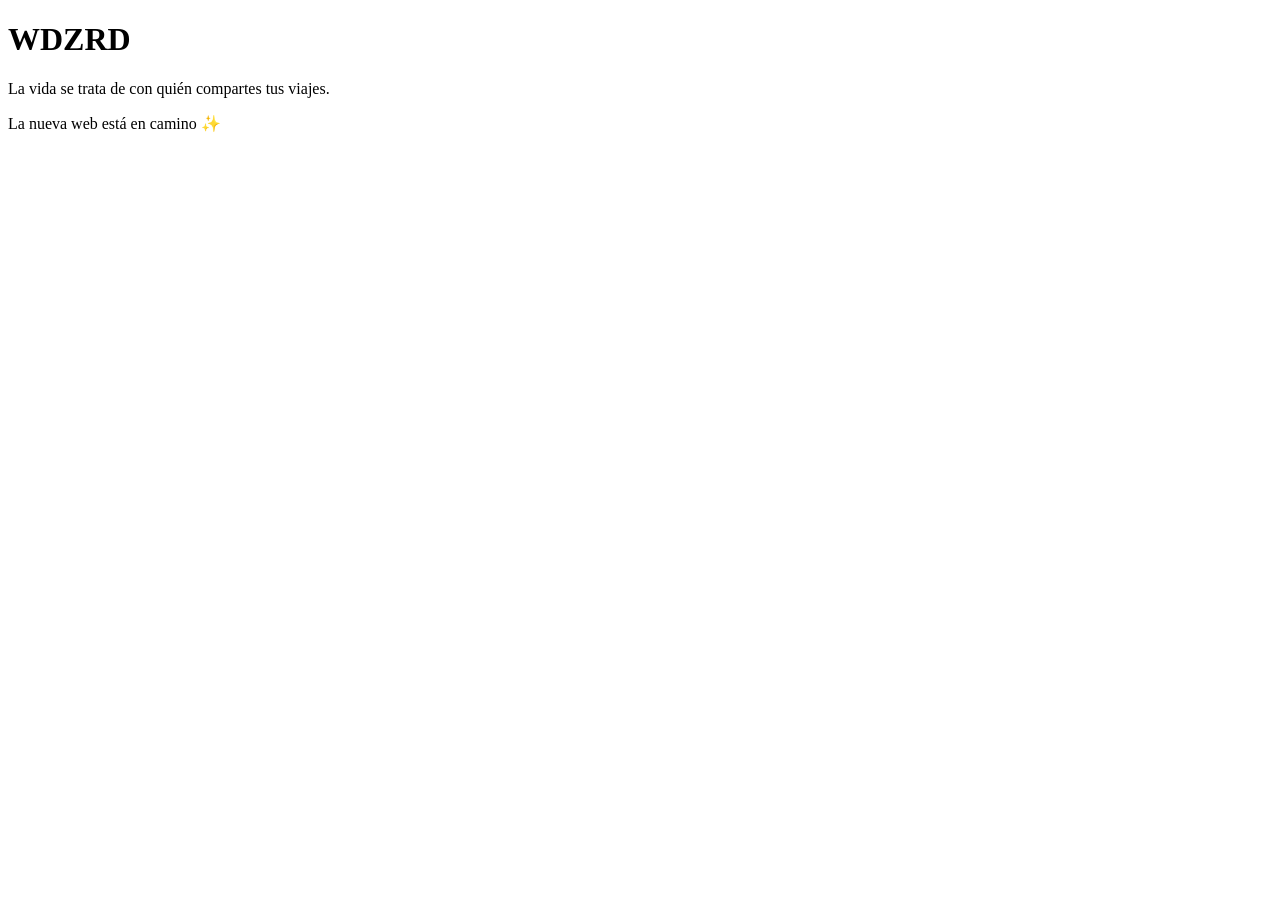
==== index.html @ 4875b624 "Create initial website" ====
<!DOCTYPE html>
<html lang="es">
<head>
    <meta charset="UTF-8">
    <meta name="viewport" content="width=device-width, initial-scale=1.0">
    <title>Weedzard Edibles | WDZRD</title>
</head>

<body>
    <h1>WDZRD</h1>
    <p>La vida se trata de con quién compartes tus viajes.</p>
    <p>La nueva web está en camino ✨</p>
</body>
</html>
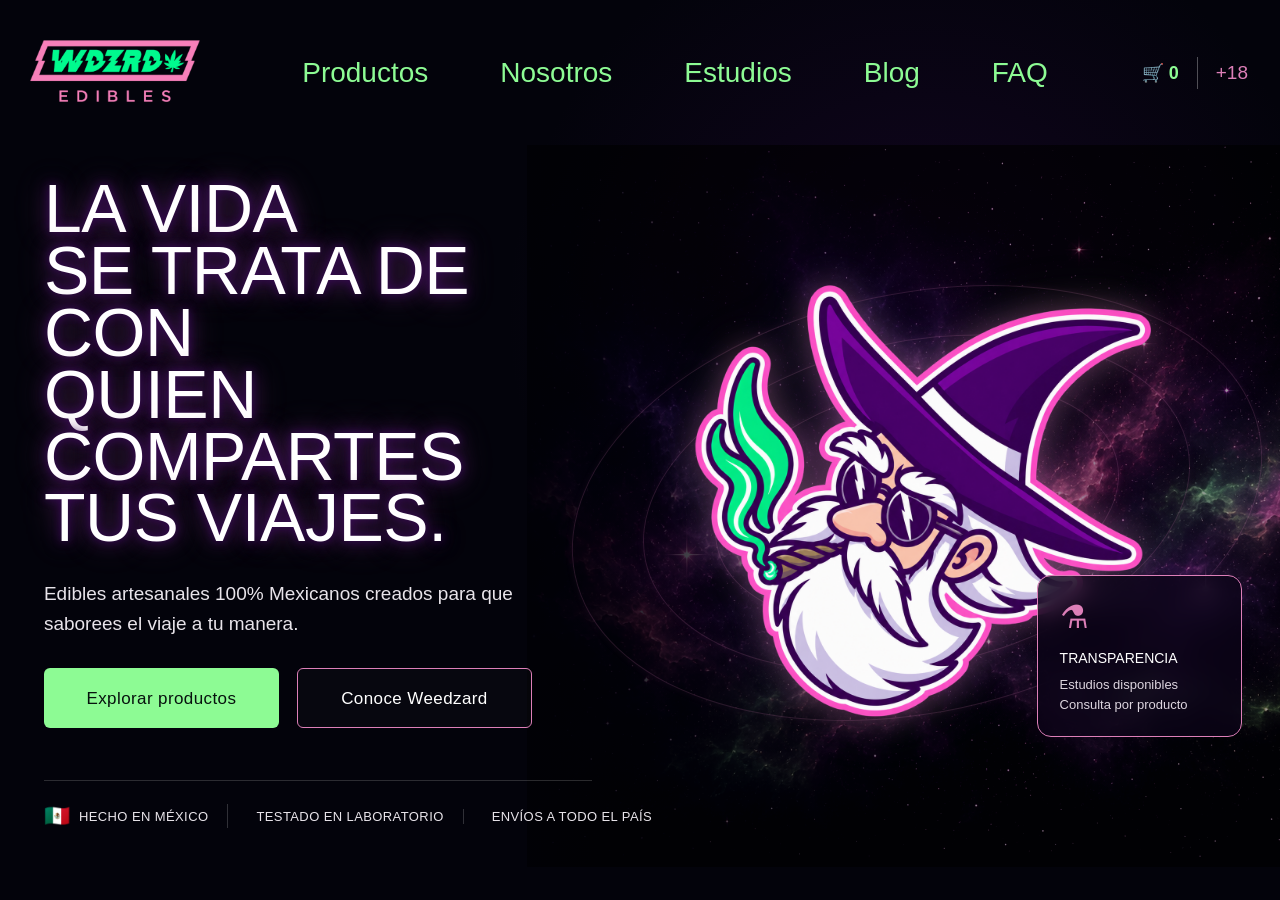
==== commit d3e4ef73: "final website launch" ====
--- a/index.html
+++ b/index.html
@@ -1,14 +1,236 @@
 <!DOCTYPE html>
 <html lang="es">
+
 <head>
     <meta charset="UTF-8">
-    <meta name="viewport" content="width=device-width, initial-scale=1.0">
+
+    <meta
+        name="viewport"
+        content="width=device-width, initial-scale=1.0"
+    >
+
     <title>Weedzard Edibles | WDZRD</title>
+
+    <meta
+        name="description"
+        content="Weedzard Edibles. Edibles artesanales hechos en México para que saborees el viaje a tu manera."
+    >
+
+    <link rel="stylesheet" href="styles.css">
 </head>
 
+
 <body>
-    <h1>WDZRD</h1>
-    <p>La vida se trata de con quién compartes tus viajes.</p>
-    <p>La nueva web está en camino ✨</p>
+
+    <!-- =====================================================
+         HEADER
+    ====================================================== -->
+
+    <header class="header">
+
+        <a class="brand" href="index.html">
+            <img
+                src="assets/images/logo-wdzrd.png"
+                alt="WDZRD Edibles"
+            >
+        </a>
+
+        <button
+    class="menu-toggle"
+    type="button"
+    aria-label="Abrir menú"
+    aria-expanded="false"
+>
+    <span></span>
+    <span></span>
+    <span></span>
+</button>
+
+        <nav class="nav">
+
+            <a href="productos.html">
+                Productos
+            </a>
+
+            <a href="nosotros.html">
+                Nosotros
+            </a>
+
+            <a href="estudios.html">
+                Estudios
+            </a>
+
+            <a href="blog.html">
+                Blog
+            </a>
+
+            <a href="faq.html">
+                FAQ
+            </a>
+
+        </nav>
+
+
+        <div class="header-right">
+
+            <span class="cart">
+                🛒 <strong>0</strong>
+            </span>
+
+            <span class="divider"></span>
+
+            <span class="age">
+                +18
+            </span>
+
+        </div>
+
+    </header>
+
+
+    <!-- =====================================================
+         MAIN
+    ====================================================== -->
+
+    <main>
+
+
+        <!-- =================================================
+             HOME / HERO
+        ================================================== -->
+
+        <section
+            class="hero"
+            id="inicio"
+        >
+
+
+            <!-- HERO LEFT -->
+
+            <div class="hero-copy">
+
+                <h1>
+                    LA VIDA<br>
+                    SE TRATA DE CON<br>
+                    QUIEN COMPARTES<br>
+                    TUS VIAJES.
+                </h1>
+
+
+                <p>
+                    Edibles artesanales 100% Mexicanos creados para que saborees
+                    el viaje a tu manera.
+                </p>
+
+
+                <div class="hero-buttons">
+
+                    <a
+                        href="productos.html"
+                        class="button button-primary"
+                    >
+                        Explorar productos
+                    </a>
+
+
+                    <a
+                        href="nosotros.html"
+                        class="button button-secondary"
+                    >
+                        Conoce Weedzard
+                    </a>
+
+                </div>
+
+
+                <!-- BENEFITS -->
+
+                <div class="benefits">
+
+                    <div class="benefit">
+                        <span>🇲🇽</span>
+                        <p>HECHO EN MÉXICO</p>
+                    </div>
+
+                    <div class="benefit">
+                        <span></span>
+                        <p>TESTADO EN LABORATORIO</p>
+                    </div>
+
+                    <div class="benefit">
+                        <span></span>
+                        <p>ENVÍOS A TODO EL PAÍS</p>
+                    </div>
+
+                </div>
+
+            </div>
+
+
+            <!-- =================================================
+                 HERO RIGHT
+            ================================================== -->
+
+            <div class="hero-visual">
+
+
+                <!-- NEBULOSA -->
+
+                <div
+                    class="nebula-bg"
+                    aria-hidden="true"
+                ></div>
+
+
+                <!-- ÓRBITAS -->
+
+                <div class="orbit orbit-one"></div>
+
+                <div class="orbit orbit-two"></div>
+
+                <div class="orbit orbit-three"></div>
+
+
+                <!-- MAGO -->
+
+                <div class="wizard-wrap">
+
+                    <img
+                        src="assets/images/wizard.png"
+                        alt="Mago de WDZRD"
+                    >
+
+                </div>
+
+
+                <!-- TRANSPARENCIA -->
+
+                <div class="transparency-card">
+
+                    <div class="lab-icon">
+                        ⚗
+                    </div>
+
+                    <strong>
+                        TRANSPARENCIA
+                    </strong>
+
+                    <p>
+                        Estudios disponibles<br>
+                        Consulta por producto
+                    </p>
+
+                </div>
+
+            </div>
+
+
+        </section>
+
+    </main>
+
+<script src="script.js"></script>
+
 </body>
+
 </html>
--- a/styles.css
+++ b/styles.css
@@ -0,0 +1,4429 @@
+/* =========================================================
+   WDZRD — GLOBAL
+========================================================= */
+
+* {
+    margin: 0;
+    padding: 0;
+    box-sizing: border-box;
+}
+
+html {
+    scroll-behavior: smooth;
+}
+
+:root {
+    --font-display: "Distortion Dos Analogue", sans-serif;
+    --font-body: "Gotham", Arial, sans-serif;
+
+    --bg: #03030b;
+    --bg-soft: #080611;
+
+    --purple: #3D0B5E;
+    --pink: #DD7FB8;
+    --green: #8DFB94;
+
+    --white: #FFFFFF;
+    --soft-white: #E8E4EA;
+
+    --border-pink: rgba(221, 127, 184, 0.28);
+    --border-white: rgba(255, 255, 255, 0.10);
+}
+
+html,
+body {
+    width: 100%;
+    min-height: 100%;
+}
+
+body {
+    min-height: 100vh;
+
+    overflow-x: hidden;
+
+    background:
+        radial-gradient(
+            circle at 72% 35%,
+            rgba(61, 11, 94, 0.26),
+            transparent 38%
+        ),
+        var(--bg);
+
+    color: var(--white);
+
+    font-family: var(--font-body);
+    font-weight: 300;
+}
+
+img {
+    max-width: 100%;
+}
+
+
+/* =========================================================
+   HEADER
+========================================================= */
+
+.header {
+    width: 100%;
+    height: 145px;
+
+    position: relative;
+    z-index: 50;
+
+    display: flex;
+    align-items: center;
+    justify-content: center;
+
+    padding: 0 2%;
+}
+
+
+/* LOGO */
+
+.brand {
+    position: absolute;
+
+    left: 30px;
+    top: 40px;
+
+    z-index: 60;
+
+    display: flex;
+    align-items: center;
+
+    text-decoration: none;
+}
+
+.brand img {
+    display: block;
+
+    width: 170px;
+    height: auto;
+
+    max-width: none;
+}
+
+
+/* NAV */
+
+.nav {
+    display: flex;
+    align-items: center;
+    justify-content: center;
+
+    gap: 72px;
+
+    margin: 0 auto;
+
+    padding-left: 220px;
+    padding-right: 150px;
+}
+
+.nav a {
+    position: relative;
+
+    font-family: var(--font-display);
+    font-size: 28px;
+    font-weight: 400;
+    line-height: 1;
+
+    color: var(--green);
+
+    text-decoration: none;
+
+    transition:
+        color 0.25s ease,
+        transform 0.25s ease,
+        text-shadow 0.25s ease;
+}
+
+.nav a::after {
+    content: "";
+
+    position: absolute;
+
+    left: 0;
+    bottom: -8px;
+
+    width: 0;
+    height: 1px;
+
+    background: var(--pink);
+
+    transition: width 0.25s ease;
+}
+
+.nav a:hover {
+    color: var(--white);
+
+    transform: translateY(-2px);
+
+    text-shadow:
+        0 0 14px rgba(141, 251, 148, 0.28);
+}
+
+.nav a:hover::after {
+    width: 100%;
+}
+
+
+/* HEADER RIGHT */
+
+.header-right {
+    position: absolute;
+
+    right: 2.5%;
+    top: 50%;
+
+    transform: translateY(-50%);
+
+    display: flex;
+    align-items: center;
+
+    gap: 18px;
+
+    z-index: 60;
+}
+
+.cart {
+    font-family: var(--font-body);
+    font-size: 18px;
+    font-weight: 300;
+}
+
+.cart strong {
+    color: var(--green);
+}
+
+.divider {
+    width: 1px;
+    height: 32px;
+
+    background:
+        rgba(255, 255, 255, 0.30);
+}
+
+.age {
+    font-family: var(--font-body);
+    font-size: 19px;
+    font-weight: 500;
+
+    color: var(--pink);
+}
+
+
+/* =========================================================
+   HOME HERO
+========================================================= */
+
+.hero {
+    width: 100%;
+
+    position: relative;
+
+    display: grid;
+    grid-template-columns: 46% 54%;
+    align-items: center;
+
+    padding:
+        85px
+        3%
+        70px;
+
+    overflow: hidden;
+}
+
+
+/* HERO LEFT */
+
+.hero-copy {
+    position: relative;
+    z-index: 10;
+
+    display: flex;
+    flex-direction: column;
+    justify-content: center;
+
+    padding-left: 1%;
+}
+
+.hero-copy h1 {
+    max-width: 780px;
+
+    font-family: var(--font-display);
+
+    font-size:
+        clamp(68px, 5.25vw, 98px);
+
+    font-weight: 400;
+
+    line-height: 0.91;
+
+    letter-spacing: -0.5px;
+
+    text-transform: uppercase;
+
+    color: var(--white);
+
+    text-shadow:
+        0 0 8px rgba(61, 11, 94, 0.95),
+        0 0 18px rgba(61, 11, 94, 0.80),
+        0 0 32px rgba(221, 127, 184, 0.42);
+}
+
+.hero-copy > p {
+    max-width: 550px;
+
+    margin-top: 30px;
+
+    font-family: var(--font-body);
+
+    font-size: 19px;
+    font-weight: 300;
+
+    line-height: 1.55;
+
+    color: var(--soft-white);
+}
+
+
+/* =========================================================
+   HERO BUTTONS
+========================================================= */
+
+.hero-buttons {
+    display: flex;
+    align-items: center;
+
+    gap: 18px;
+
+    margin-top: 30px;
+}
+
+.button {
+    min-width: 235px;
+    height: 60px;
+
+    display: inline-flex;
+    align-items: center;
+    justify-content: center;
+
+    padding: 0 26px;
+
+    border-radius: 6px;
+
+    font-family: var(--font-body);
+
+    font-size: 17px;
+    font-weight: 300;
+
+    letter-spacing: 0.4px;
+    line-height: 1;
+
+    text-decoration: none;
+
+    cursor: pointer;
+
+    transition:
+        transform 0.25s ease,
+        box-shadow 0.25s ease,
+        background 0.25s ease,
+        color 0.25s ease;
+}
+
+.button:hover {
+    transform: translateY(-2px);
+}
+
+.button-primary {
+    background: var(--green);
+
+    color: #07120e;
+}
+
+.button-primary:hover {
+    box-shadow:
+        0 0 18px rgba(141, 251, 148, 0.25),
+        0 0 36px rgba(141, 251, 148, 0.12);
+}
+
+.button-secondary {
+    color: var(--white);
+
+    background:
+        rgba(255, 255, 255, 0.015);
+
+    border:
+        1px solid var(--pink);
+}
+
+.button-secondary:hover {
+    background:
+        rgba(221, 127, 184, 0.10);
+
+    box-shadow:
+        0 0 24px rgba(221, 127, 184, 0.10);
+}
+
+
+/* =========================================================
+   HERO BENEFITS
+========================================================= */
+
+.benefits {
+    width: 100%;
+    max-width: 700px;
+
+    display: flex;
+    align-items: center;
+
+    margin-top: 52px;
+
+    padding-top: 23px;
+
+    border-top:
+        1px solid rgba(255, 255, 255, 0.16);
+}
+
+.benefit {
+    display: flex;
+    align-items: center;
+
+    gap: 9px;
+
+    padding: 0 19px;
+
+    border-right:
+        1px solid rgba(255, 255, 255, 0.18);
+}
+
+.benefit:first-child {
+    padding-left: 0;
+}
+
+.benefit:last-child {
+    padding-right: 0;
+
+    border-right: none;
+}
+
+.benefit span {
+    font-size: 21px;
+}
+
+.benefit p {
+    font-family: var(--font-body);
+
+    font-size: 13px;
+    font-weight: 300;
+
+    letter-spacing: 0.4px;
+
+    white-space: nowrap;
+
+    color: var(--soft-white);
+}
+
+
+/* =========================================================
+   HERO RIGHT
+========================================================= */
+
+.hero-visual {
+    min-height: 650px;
+
+    position: relative;
+
+    display: flex;
+    align-items: center;
+    justify-content: center;
+
+    isolation: isolate;
+}
+
+
+/* =========================================================
+   REAL NEBULA
+========================================================= */
+
+.nebula-bg {
+    position: absolute;
+
+    width: 120%;
+    height: 112%;
+
+    left: -10%;
+    top: -6%;
+
+    z-index: 1;
+
+    background-image:
+
+        linear-gradient(
+            to left,
+            rgba(3, 3, 11, 0.03) 0%,
+            rgba(3, 3, 11, 0.10) 42%,
+            rgba(3, 3, 11, 0.58) 78%,
+            rgba(3, 3, 11, 0.96) 100%
+        ),
+
+        url("assets/images/nebula.png");
+
+    background-size: cover;
+
+    background-position: center;
+
+    background-repeat: no-repeat;
+
+    opacity: 0.62;
+
+    filter:
+        saturate(0.92)
+        contrast(1.06);
+
+    pointer-events: none;
+}
+
+
+/* =========================================================
+   HERO ORBITS
+========================================================= */
+
+.orbit {
+    position: absolute;
+
+    z-index: 3;
+
+    border:
+        1px solid rgba(221, 127, 184, 0.17);
+
+    border-radius: 50%;
+
+    box-shadow:
+        0 0 9px rgba(221, 127, 184, 0.06);
+
+    transform:
+        rotate(-12deg);
+
+    pointer-events: none;
+}
+
+.orbit-one {
+    width: 700px;
+    height: 420px;
+}
+
+.orbit-two {
+    width: 555px;
+    height: 325px;
+}
+
+.orbit-three {
+    width: 410px;
+    height: 235px;
+}
+
+
+/* =========================================================
+   WIZARD
+========================================================= */
+
+.wizard-wrap {
+    position: relative;
+
+    z-index: 5;
+
+    display: flex;
+    align-items: center;
+    justify-content: center;
+}
+
+.wizard-wrap img {
+    display: block;
+
+    width:
+        min(490px, 84%);
+
+    height: auto;
+
+    filter:
+
+        drop-shadow(
+            0 0 16px
+            rgba(221, 127, 184, 0.38)
+        )
+
+        drop-shadow(
+            0 0 30px
+            rgba(141, 251, 148, 0.07)
+        );
+
+    animation:
+        wizardFloat 5s ease-in-out infinite;
+}
+
+@keyframes wizardFloat {
+
+    0%,
+    100% {
+        transform:
+            translateY(0);
+    }
+
+    50% {
+        transform:
+            translateY(-9px);
+    }
+}
+
+
+/* =========================================================
+   TRANSPARENCY CARD
+========================================================= */
+
+.transparency-card {
+    position: absolute;
+
+    right: 0;
+
+    bottom: 14%;
+
+    width: 205px;
+
+    padding: 22px;
+
+    z-index: 12;
+
+    border:
+        1px solid var(--pink);
+
+    border-radius: 14px;
+
+    background:
+        rgba(13, 5, 24, 0.76);
+
+    backdrop-filter:
+        blur(10px);
+
+    -webkit-backdrop-filter:
+        blur(10px);
+}
+
+.lab-icon {
+    margin-bottom: 14px;
+
+    font-size: 32px;
+
+    color: var(--pink);
+}
+
+.transparency-card strong {
+    display: block;
+
+    margin-bottom: 9px;
+
+    font-family: var(--font-body);
+
+    font-size: 14px;
+
+    font-weight: 500;
+}
+
+.transparency-card p {
+    font-family: var(--font-body);
+
+    font-size: 13px;
+
+    font-weight: 300;
+
+    line-height: 1.5;
+
+    color: #DDD5DF;
+}
+
+
+/* =========================================================
+   GENERIC INTERNAL PAGES
+========================================================= */
+
+.page-main {
+    min-height: calc(100vh - 145px);
+}
+
+.page-hero {
+    width: 100%;
+
+    padding:
+        115px
+        5%
+        75px;
+
+    background:
+
+        radial-gradient(
+            circle at 70% 40%,
+            rgba(61, 11, 94, 0.24),
+            transparent 35%
+        ),
+
+        var(--bg);
+}
+
+.page-kicker {
+    display: block;
+
+    margin-bottom: 16px;
+
+    font-family: var(--font-body);
+
+    font-size: 13px;
+
+    font-weight: 300;
+
+    letter-spacing: 3px;
+
+    color: var(--pink);
+}
+
+.page-title,
+.section-title {
+    font-family: var(--font-display);
+
+    font-size:
+        clamp(64px, 6vw, 105px);
+
+    font-weight: 400;
+
+    line-height: 0.88;
+
+    text-transform: uppercase;
+
+    color: var(--green);
+}
+
+.page-copy,
+.section-copy {
+    max-width: 680px;
+
+    margin-top: 24px;
+
+    font-family: var(--font-body);
+
+    font-size: 18px;
+
+    font-weight: 300;
+
+    line-height: 1.65;
+
+    color: var(--soft-white);
+}
+
+.section {
+    width: 100%;
+
+    padding:
+        100px
+        5%;
+
+    position: relative;
+}
+
+
+/* =========================================================
+   PRODUCTS PAGE
+========================================================= */
+
+.products-section {
+    position: relative;
+
+    width: 100%;
+
+    min-height: calc(100vh - 145px);
+
+    padding:
+        115px
+        5vw
+        160px;
+
+    overflow: hidden;
+
+    background:
+
+        radial-gradient(
+            circle at 15% 35%,
+            rgba(93, 22, 128, 0.16),
+            transparent 34%
+        ),
+
+        radial-gradient(
+            circle at 85% 65%,
+            rgba(119, 18, 99, 0.12),
+            transparent 32%
+        ),
+
+        var(--bg);
+}
+
+
+/* PRODUCT PAGE HEADER */
+
+.products-header {
+    position: relative;
+
+    z-index: 2;
+
+    display: flex;
+    align-items: flex-end;
+    justify-content: space-between;
+
+    gap: 60px;
+
+    margin-bottom: 75px;
+}
+
+.products-header > div {
+    max-width: 760px;
+}
+
+.section-kicker {
+    display: block;
+
+    margin-bottom: 14px;
+
+    font-family: var(--font-body);
+
+    font-size: 13px;
+
+    font-weight: 300;
+
+    letter-spacing: 3px;
+
+    color: var(--pink);
+}
+
+.products-header h1,
+.products-header h2 {
+    margin: 0;
+
+    font-family: var(--font-display);
+
+    font-size:
+        clamp(64px, 6vw, 105px);
+
+    font-weight: 400;
+
+    line-height: 0.86;
+
+    letter-spacing: -1px;
+
+    color: var(--green);
+
+    text-shadow:
+        0 0 18px
+        rgba(141, 251, 148, 0.10);
+}
+
+.products-header > p {
+    max-width: 370px;
+
+    margin: 0 0 4px;
+
+    font-family: var(--font-body);
+
+    font-size: 16px;
+
+    font-weight: 300;
+
+    line-height: 1.6;
+
+    color:
+        rgba(255, 255, 255, 0.66);
+}
+
+
+/* =========================================================
+   PRODUCTS GRID
+========================================================= */
+
+.products-grid {
+    position: relative;
+
+    z-index: 2;
+
+    display: grid;
+
+    grid-template-columns:
+        repeat(2, minmax(0, 1fr));
+
+    gap: 28px;
+}
+
+
+/* =========================================================
+   PRODUCT CARD
+========================================================= */
+
+.product-card {
+    position: relative;
+
+    min-height: 590px;
+
+    display: grid;
+
+    grid-template-columns:
+        56% 44%;
+
+    overflow: hidden;
+
+    border:
+        1px solid var(--border-pink);
+
+    border-radius: 24px;
+
+    background:
+
+        radial-gradient(
+            circle at 25% 40%,
+            rgba(107, 19, 142, 0.30),
+            transparent 42%
+        ),
+
+        linear-gradient(
+            145deg,
+            rgba(25, 10, 34, 0.96),
+            rgba(5, 5, 13, 0.98)
+        );
+
+    box-shadow:
+
+        inset 0 1px 0
+            rgba(255,255,255,0.05),
+
+        0 20px 60px
+            rgba(0,0,0,0.28);
+
+    isolation: isolate;
+
+    transition:
+
+        transform
+            0.45s
+            cubic-bezier(.2,.8,.2,1),
+
+        border-color
+            0.45s ease,
+
+        box-shadow
+            0.45s ease;
+}
+
+
+/* COSMIC GLOW */
+
+.product-card::before {
+    content: "";
+
+    position: absolute;
+
+    z-index: -1;
+
+    width: 280px;
+    height: 280px;
+
+    left: 15%;
+    top: 30%;
+
+    border-radius: 50%;
+
+    background:
+        rgba(112, 20, 158, 0.22);
+
+    filter:
+        blur(75px);
+
+    opacity: 0.7;
+
+    transition:
+        transform 0.6s ease,
+        opacity 0.6s ease;
+}
+
+
+/* INNER BORDER */
+
+.product-card::after {
+    content: "";
+
+    position: absolute;
+
+    inset: 10px;
+
+    border:
+        1px solid
+        rgba(255,255,255,0.035);
+
+    border-radius: 17px;
+
+    pointer-events: none;
+}
+
+
+/* HOVER */
+
+.product-card:hover {
+    transform:
+        translateY(-8px);
+
+    border-color:
+        rgba(221, 127, 184, 0.65);
+
+    box-shadow:
+
+        inset 0 1px 0
+            rgba(255,255,255,0.07),
+
+        0 30px 80px
+            rgba(0,0,0,0.45),
+
+        0 0 45px
+            rgba(126, 28, 154, 0.12);
+}
+
+.product-card:hover::before {
+    transform:
+        scale(1.3);
+
+    opacity: 1;
+}
+
+
+/* =========================================================
+   PRODUCT IMAGE
+========================================================= */
+
+.product-image {
+    position: relative;
+
+    min-width: 0;
+
+    min-height: 590px;
+
+    display: flex;
+    align-items: center;
+    justify-content: center;
+
+    padding:
+        45px
+        25px;
+
+    overflow: hidden;
+}
+
+.product-image::before {
+    content: "";
+
+    position: absolute;
+
+    width: 260px;
+    height: 260px;
+
+    border-radius: 50%;
+
+    background:
+
+        radial-gradient(
+            circle,
+            rgba(255, 68, 190, 0.22) 0%,
+            rgba(119, 19, 152, 0.14) 35%,
+            transparent 72%
+        );
+
+    filter:
+        blur(10px);
+
+    pointer-events: none;
+}
+
+.product-image::after {
+    content: "";
+
+    position: absolute;
+
+    width: 390px;
+    height: 155px;
+
+    border:
+        1px solid
+        rgba(218, 101, 190, 0.16);
+
+    border-radius: 50%;
+
+    transform:
+        rotate(-18deg);
+
+    pointer-events: none;
+}
+
+.product-image img {
+    position: relative;
+
+    z-index: 2;
+
+    display: block;
+
+    width: 100%;
+
+    max-width: 360px;
+
+    max-height: 440px;
+
+    object-fit: contain;
+
+    filter:
+
+        drop-shadow(
+            0 25px 25px
+            rgba(0,0,0,0.45)
+        )
+
+        drop-shadow(
+            0 0 18px
+            rgba(255, 62, 196, 0.12)
+        );
+
+    transform:
+        translateY(0)
+        scale(1);
+
+    transition:
+
+        transform
+            0.6s
+            cubic-bezier(.2,.8,.2,1),
+
+        filter
+            0.6s ease;
+}
+
+.product-card:hover .product-image img {
+    transform:
+        translateY(-8px)
+        scale(1.055);
+
+    filter:
+
+        drop-shadow(
+            0 30px 30px
+            rgba(0,0,0,0.50)
+        )
+
+        drop-shadow(
+            0 0 30px
+            rgba(255, 62, 196, 0.20)
+        );
+}
+
+
+/* =========================================================
+   PRODUCT INFO
+========================================================= */
+
+.product-info {
+    position: relative;
+
+    z-index: 3;
+
+    display: flex;
+    flex-direction: column;
+    justify-content: center;
+
+    padding:
+        48px
+        38px
+        48px
+        8px;
+}
+
+.product-type {
+    display: block;
+
+    margin-bottom: 14px;
+
+    font-family: var(--font-body);
+
+    font-size: 11px;
+
+    font-weight: 300;
+
+    letter-spacing: 2.5px;
+
+    line-height: 1.4;
+
+    color: var(--pink);
+}
+
+.product-info h2,
+.product-info h3 {
+    margin: 0;
+
+    font-family: var(--font-display);
+
+    font-size:
+        clamp(48px, 4vw, 72px);
+
+    font-weight: 400;
+
+    line-height: 0.88;
+
+    letter-spacing: -0.5px;
+
+    color: var(--white);
+
+    text-shadow:
+        0 0 22px
+        rgba(255,255,255,0.08);
+}
+
+.product-info > p:not(.product-details):not(.product-price) {
+    max-width: 300px;
+
+    margin:
+        22px
+        0
+        0;
+
+    font-family: var(--font-body);
+
+    font-size: 15px;
+
+    font-weight: 300;
+
+    line-height: 1.6;
+
+    color:
+        rgba(255,255,255,0.76);
+}
+
+.product-details {
+    margin:
+        18px
+        0
+        0;
+
+    font-family: var(--font-body);
+
+    font-size: 12px;
+
+    font-weight: 300;
+
+    line-height: 1.5;
+
+    color:
+        rgba(255,255,255,0.43);
+}
+
+.product-price {
+    margin:
+        20px
+        0
+        0;
+
+    font-family: var(--font-body);
+
+    font-size: 21px;
+
+    font-weight: 400;
+
+    color: var(--green);
+
+    text-shadow:
+        0 0 15px
+        rgba(141,251,148,0.15);
+}
+
+
+/* =========================================================
+   PRODUCT BUTTON
+========================================================= */
+
+.product-link {
+    appearance: none;
+
+    display: inline-flex;
+    align-items: center;
+    justify-content: space-between;
+
+    width: 100%;
+    max-width: 190px;
+
+    margin-top: 30px;
+
+    padding:
+        13px
+        16px;
+
+    border:
+        1px solid
+        rgba(141,251,148,0.48);
+
+    border-radius: 5px;
+
+    background:
+        transparent;
+
+    font-family: var(--font-body);
+
+    font-size: 11px;
+
+    font-weight: 400;
+
+    letter-spacing: 1.5px;
+
+    color: var(--green);
+
+    cursor: pointer;
+
+    transition:
+
+        background
+            0.3s ease,
+
+        color
+            0.3s ease,
+
+        border-color
+            0.3s ease,
+
+        box-shadow
+            0.3s ease,
+
+        transform
+            0.3s ease;
+}
+
+.product-link span {
+    font-size: 17px;
+
+    line-height: 1;
+
+    transition:
+        transform 0.3s ease;
+}
+
+.product-link:hover {
+    background:
+        var(--green);
+
+    color:
+        #050509;
+
+    border-color:
+        var(--green);
+
+    box-shadow:
+        0 0 25px
+        rgba(141,251,148,0.16);
+
+    transform:
+        translateY(-2px);
+}
+
+.product-link:hover span {
+    transform:
+        translateX(5px);
+}
+
+
+/* =========================================================
+   PRODUCT CARD VARIATIONS
+========================================================= */
+
+/* GUMMIES */
+
+.product-card--gummies {
+    background:
+
+        radial-gradient(
+            circle at 22% 45%,
+            rgba(255, 54, 170, 0.15),
+            transparent 40%
+        ),
+
+        linear-gradient(
+            145deg,
+            #1c081c,
+            #06050d
+        );
+}
+
+
+/* CHOCOLATE */
+
+.product-card--chocolate {
+    background:
+
+        radial-gradient(
+            circle at 22% 45%,
+            rgba(119, 68, 38, 0.18),
+            transparent 40%
+        ),
+
+        linear-gradient(
+            145deg,
+            #170d0b,
+            #06050d
+        );
+}
+
+
+/* TUTTI FRUTTI */
+
+.product-card--cereal {
+    background:
+
+        radial-gradient(
+            circle at 22% 45%,
+            rgba(29, 180, 104, 0.14),
+            transparent 40%
+        ),
+
+        linear-gradient(
+            145deg,
+            #071512,
+            #06050d
+        );
+}
+
+
+/* TINTURA */
+
+.product-card--tincture {
+    background:
+
+        radial-gradient(
+            circle at 22% 45%,
+            rgba(117, 36, 170, 0.20),
+            transparent 40%
+        ),
+
+        linear-gradient(
+            145deg,
+            #10091c,
+            #05050d
+        );
+}
+
+
+/* =========================================================
+   TABLET — 1150
+========================================================= */
+
+@media (max-width: 1150px) {
+
+    .nav {
+        gap: 34px;
+
+        padding-left: 180px;
+
+        padding-right: 120px;
+    }
+
+    .nav a {
+        font-size: 22px;
+    }
+
+
+    .hero {
+        grid-template-columns:
+            48% 52%;
+    }
+
+    .hero-copy h1 {
+        font-size:
+            clamp(60px, 6vw, 82px);
+    }
+
+    .wizard-wrap img {
+        width:
+            min(430px, 82%);
+    }
+
+
+    .orbit-one {
+        width: 590px;
+        height: 360px;
+    }
+
+    .orbit-two {
+        width: 470px;
+        height: 275px;
+    }
+
+    .orbit-three {
+        width: 350px;
+        height: 200px;
+    }
+
+
+    .product-card {
+        grid-template-columns: 1fr;
+
+        min-height: auto;
+    }
+
+    .product-image {
+        min-height: 430px;
+    }
+
+    .product-info {
+        padding:
+            10px
+            38px
+            42px;
+    }
+
+    .product-info > p:not(.product-details):not(.product-price) {
+        max-width: 500px;
+    }
+}
+
+
+/* =========================================================
+   MOBILE — 900
+========================================================= */
+
+@media (max-width: 900px) {
+
+    .header {
+        height: 90px;
+
+        padding:
+            12px
+            20px;
+
+        justify-content:
+            space-between;
+    }
+
+    .brand {
+        position: relative;
+
+        left: auto;
+
+        top: auto;
+    }
+
+    .brand img {
+        width: 145px;
+    }
+
+    .nav {
+        display: none;
+    }
+
+    .header-right {
+        position: relative;
+
+        right: auto;
+        top: auto;
+
+        transform: none;
+
+        gap: 11px;
+    }
+
+    .cart {
+        font-size: 16px;
+    }
+
+    .age {
+        font-size: 17px;
+    }
+
+
+    /* HERO */
+
+    .hero {
+        grid-template-columns: 1fr;
+
+        padding:
+            55px
+            22px
+            60px;
+    }
+
+    .hero-copy {
+        padding-left: 0;
+    }
+
+    .hero-copy h1 {
+        font-size:
+            clamp(52px, 14vw, 74px);
+
+        line-height: 0.92;
+    }
+
+    .hero-copy > p {
+        max-width: 100%;
+
+        margin-top: 24px;
+
+        font-size: 17px;
+    }
+
+
+    /* BUTTONS */
+
+    .hero-buttons {
+        flex-direction: column;
+
+        align-items: stretch;
+
+        margin-top: 26px;
+    }
+
+    .button {
+        width: 100%;
+
+        min-width: 0;
+    }
+
+
+    /* BENEFITS */
+
+    .benefits {
+        flex-direction: column;
+
+        align-items: flex-start;
+
+        gap: 16px;
+
+        margin-top: 38px;
+    }
+
+    .benefit {
+        padding: 0;
+
+        border-right: none;
+    }
+
+
+    /* HERO VISUAL */
+
+    .hero-visual {
+        min-height: 510px;
+
+        margin-top: 25px;
+    }
+
+    .wizard-wrap img {
+        width: 305px;
+    }
+
+    .orbit-one {
+        width: 480px;
+        height: 295px;
+    }
+
+    .orbit-two {
+        width: 390px;
+        height: 235px;
+    }
+
+    .orbit-three {
+        width: 295px;
+        height: 170px;
+    }
+
+    .transparency-card {
+        width: 180px;
+
+        right: 0;
+
+        bottom: 1%;
+
+        padding: 18px;
+    }
+
+
+    /* PRODUCTS */
+
+    .products-section {
+        padding:
+            90px
+            25px
+            120px;
+    }
+
+    .products-header {
+        flex-direction: column;
+
+        align-items: flex-start;
+
+        gap: 25px;
+
+        margin-bottom: 45px;
+    }
+
+    .products-header h1,
+    .products-header h2 {
+        font-size:
+            clamp(52px, 12vw, 78px);
+    }
+
+    .products-header > p {
+        max-width: 100%;
+    }
+
+    .products-grid {
+        grid-template-columns: 1fr;
+
+        gap: 22px;
+    }
+
+    .product-card {
+        border-radius: 20px;
+    }
+
+    .product-image {
+        min-height: 380px;
+
+        padding:
+            35px
+            20px;
+    }
+
+    .product-image img {
+        max-width: 300px;
+
+        max-height: 350px;
+    }
+
+    .product-image::after {
+        width: 320px;
+    }
+
+    .product-info {
+        padding:
+            10px
+            28px
+            35px;
+    }
+
+
+    /* GENERIC PAGES */
+
+    .page-hero,
+    .section {
+        padding-left: 22px;
+        padding-right: 22px;
+    }
+}
+
+
+/* =========================================================
+   SMALL MOBILE — 520
+========================================================= */
+
+@media (max-width: 520px) {
+
+    .brand img {
+        width: 135px;
+    }
+
+    .header-right .divider {
+        display: none;
+    }
+
+
+    .hero-copy h1 {
+        font-size:
+            clamp(46px, 14vw, 62px);
+    }
+
+
+    .hero-visual {
+        min-height: 460px;
+    }
+
+    .wizard-wrap img {
+        width: 270px;
+    }
+
+    .orbit-one {
+        width: 410px;
+        height: 255px;
+    }
+
+    .orbit-two {
+        width: 330px;
+        height: 200px;
+    }
+
+    .orbit-three {
+        width: 250px;
+        height: 145px;
+    }
+
+
+    .transparency-card {
+        width: 165px;
+
+        padding: 16px;
+    }
+
+
+    /* PRODUCTS */
+
+    .products-section {
+        padding:
+            75px
+            18px
+            100px;
+    }
+
+    .products-header h1,
+    .products-header h2 {
+        font-size: 50px;
+    }
+
+    .product-image {
+        min-height: 320px;
+    }
+
+    .product-image img {
+        max-width: 260px;
+
+        max-height: 300px;
+    }
+
+    .product-info h2,
+    .product-info h3 {
+        font-size: 48px;
+    }
+
+    .product-info {
+        padding:
+            5px
+            23px
+            30px;
+    }
+}
+/* =========================================================
+   WDZRD — PRODUCT DETAIL PAGE
+========================================================= */
+
+.product-page {
+    width: 100%;
+    min-height: calc(100vh - 145px);
+
+    background:
+        radial-gradient(
+            circle at 24% 50%,
+            rgba(82, 15, 117, 0.28),
+            transparent 35%
+        ),
+        radial-gradient(
+            circle at 82% 45%,
+            rgba(221, 127, 184, 0.07),
+            transparent 28%
+        ),
+        var(--bg);
+}
+
+
+/* =========================================================
+   PRODUCT DETAIL LAYOUT
+========================================================= */
+
+.product-detail {
+    width: 100%;
+    min-height: calc(100vh - 145px);
+
+    display: grid;
+    grid-template-columns: 55% 45%;
+
+    align-items: center;
+
+    padding: 55px 6% 100px;
+
+    position: relative;
+
+    overflow: hidden;
+}
+
+
+/* =========================================================
+   PRODUCT IMAGE — LEFT
+========================================================= */
+
+.product-detail-image {
+    position: relative;
+
+    min-height: 650px;
+
+    display: flex;
+    align-items: center;
+    justify-content: center;
+
+    isolation: isolate;
+}
+
+
+/* GLOW DETRÁS */
+
+.product-detail-image::before {
+    content: "";
+
+    position: absolute;
+
+    width: 520px;
+    height: 520px;
+
+    border-radius: 50%;
+
+    background:
+        radial-gradient(
+            circle,
+            rgba(221, 127, 184, 0.22) 0%,
+            rgba(61, 11, 94, 0.20) 38%,
+            transparent 70%
+        );
+
+    filter: blur(18px);
+
+    z-index: -2;
+}
+
+
+/* ÓRBITA */
+
+.product-detail-image::after {
+    content: "";
+
+    position: absolute;
+
+    width: 610px;
+    height: 235px;
+
+    border:
+        1px solid rgba(221, 127, 184, 0.20);
+
+    border-radius: 50%;
+
+    transform: rotate(-17deg);
+
+    box-shadow:
+        0 0 20px rgba(221, 127, 184, 0.04);
+
+    z-index: -1;
+}
+
+
+/* FOTO */
+
+.product-detail-image img {
+    position: relative;
+
+    z-index: 3;
+
+    display: block;
+
+    width: min(480px, 82%);
+    max-height: 610px;
+
+    object-fit: contain;
+
+    filter:
+        drop-shadow(
+            0 35px 35px
+            rgba(0, 0, 0, 0.50)
+        )
+        drop-shadow(
+            0 0 28px
+            rgba(221, 127, 184, 0.16)
+        );
+
+    animation:
+        productFloat 5s ease-in-out infinite;
+}
+
+
+@keyframes productFloat {
+
+    0%,
+    100% {
+        transform: translateY(0);
+    }
+
+    50% {
+        transform: translateY(-9px);
+    }
+}
+
+
+/* =========================================================
+   PRODUCT INFORMATION — RIGHT
+========================================================= */
+
+.product-detail-info {
+    position: relative;
+
+    z-index: 5;
+
+    width: 100%;
+    max-width: 570px;
+}
+
+
+/* VOLVER */
+
+.back-link {
+    display: inline-block;
+
+    margin-bottom: 52px;
+
+    font-family: var(--font-body);
+
+    font-size: 11px;
+    font-weight: 300;
+
+    letter-spacing: 1.7px;
+
+    color: rgba(255, 255, 255, 0.48);
+
+    text-decoration: none;
+
+    transition:
+        color 0.25s ease,
+        transform 0.25s ease;
+}
+
+.back-link:hover {
+    color: var(--green);
+
+    transform: translateX(-4px);
+}
+
+
+/* SABOR */
+
+.product-detail-info .product-type {
+    margin-bottom: 13px;
+
+    font-size: 12px;
+
+    letter-spacing: 2.6px;
+}
+
+
+/* NOMBRE */
+
+.product-detail-info h1 {
+    margin: 0;
+
+    font-family: var(--font-display);
+
+    font-size: clamp(78px, 7vw, 125px);
+
+    font-weight: 400;
+
+    line-height: 0.84;
+
+    color: var(--white);
+
+    text-shadow:
+        0 0 12px rgba(61, 11, 94, 0.95),
+        0 0 26px rgba(221, 127, 184, 0.24);
+}
+
+
+/* DESCRIPCIÓN */
+
+.product-detail-description {
+    max-width: 510px;
+
+    margin-top: 32px;
+
+    font-family: var(--font-body);
+
+    font-size: 18px;
+    font-weight: 300;
+
+    line-height: 1.7;
+
+    color: rgba(255, 255, 255, 0.73);
+}
+
+
+/* =========================================================
+   PRODUCT SPECS
+========================================================= */
+
+.product-specs {
+    display: grid;
+
+    grid-template-columns:
+        repeat(2, minmax(0, 1fr));
+
+    gap: 14px;
+
+    margin-top: 38px;
+}
+
+.product-specs > div {
+    padding: 20px 22px;
+
+    border:
+        1px solid rgba(255, 255, 255, 0.10);
+
+    border-radius: 9px;
+
+    background:
+        rgba(255, 255, 255, 0.025);
+
+    transition:
+        border-color 0.25s ease,
+        background 0.25s ease;
+}
+
+.product-specs > div:hover {
+    border-color:
+        rgba(221, 127, 184, 0.32);
+
+    background:
+        rgba(221, 127, 184, 0.035);
+}
+
+.product-specs span {
+    display: block;
+
+    margin-bottom: 8px;
+
+    font-family: var(--font-body);
+
+    font-size: 10px;
+    font-weight: 300;
+
+    letter-spacing: 1.6px;
+
+    color: var(--pink);
+}
+
+.product-specs strong {
+    font-family: var(--font-body);
+
+    font-size: 14px;
+    font-weight: 400;
+
+    letter-spacing: 0.3px;
+
+    color: var(--white);
+}
+
+
+/* =========================================================
+   PRICE
+========================================================= */
+
+.product-detail-price {
+    margin-top: 32px;
+    margin-bottom: 25px;
+
+    font-family: var(--font-display);
+
+    font-size: 42px;
+    font-weight: 400;
+
+    color: var(--green);
+
+    text-shadow:
+        0 0 18px rgba(141, 251, 148, 0.12);
+}
+
+
+/* =========================================================
+   STUDIES LINK
+========================================================= */
+
+.study-link {
+    display: block;
+
+    width: fit-content;
+
+    margin-top: 24px;
+
+    font-family: var(--font-body);
+
+    font-size: 11px;
+    font-weight: 300;
+
+    letter-spacing: 1.4px;
+
+    color: var(--pink);
+
+    text-decoration: none;
+
+    transition:
+        color 0.25s ease,
+        transform 0.25s ease;
+}
+
+.study-link:hover {
+    color: var(--white);
+
+    transform: translateX(4px);
+}
+
+
+/* =========================================================
+   PRODUCT DETAIL — TABLET / MOBILE
+========================================================= */
+
+@media (max-width: 900px) {
+
+    .product-page {
+        min-height: auto;
+    }
+
+    .product-detail {
+        min-height: auto;
+
+        grid-template-columns: 1fr;
+
+        padding:
+            30px
+            22px
+            80px;
+    }
+
+    .product-detail-image {
+        min-height: 500px;
+    }
+
+    .product-detail-image img {
+        width: min(370px, 82%);
+    }
+
+    .product-detail-image::before {
+        width: 390px;
+        height: 390px;
+    }
+
+    .product-detail-image::after {
+        width: 440px;
+        height: 175px;
+    }
+
+    .product-detail-info {
+        max-width: 100%;
+    }
+
+    .back-link {
+        margin-bottom: 34px;
+    }
+
+    .product-detail-info h1 {
+        font-size:
+            clamp(68px, 18vw, 95px);
+    }
+
+    .product-detail-description {
+        max-width: 600px;
+    }
+}
+
+
+@media (max-width: 520px) {
+
+    .product-detail-image {
+        min-height: 390px;
+    }
+
+    .product-detail-image img {
+        width: min(290px, 82%);
+    }
+
+    .product-detail-image::before {
+        width: 310px;
+        height: 310px;
+    }
+
+    .product-detail-image::after {
+        width: 350px;
+        height: 140px;
+    }
+
+    .product-specs {
+        grid-template-columns: 1fr;
+    }
+
+    .product-detail-info h1 {
+        font-size: 64px;
+    }
+
+    .product-detail-description {
+        font-size: 16px;
+    }
+}
+/* =========================================================
+   WDZRD — PRODUCT GALLERY
+========================================================= */
+
+.product-gallery {
+    width: 100%;
+
+    display: flex;
+    flex-direction: column;
+    align-items: center;
+
+    gap: 20px;
+}
+
+
+/* =========================================================
+   THUMBNAILS
+========================================================= */
+
+.product-thumbnails {
+    position: relative;
+    z-index: 10;
+
+    display: flex;
+    align-items: center;
+    justify-content: center;
+
+    gap: 12px;
+
+    width: 100%;
+}
+
+
+/* MINIATURA */
+
+.thumbnail {
+    appearance: none;
+
+    width: 130px;
+    height: 130px;
+
+    padding: 7px;
+
+    border:
+        1px solid rgba(255, 255, 255, 0.12);
+
+    border-radius: 10px;
+
+    background:
+        rgba(255, 255, 255, 0.025);
+
+    overflow: hidden;
+
+    cursor: pointer;
+
+    transition:
+        transform 0.25s ease,
+        border-color 0.25s ease,
+        background 0.25s ease,
+        box-shadow 0.25s ease;
+}
+
+
+/* FOTO DENTRO DE MINIATURA */
+
+.thumbnail img {
+    display: block;
+
+    width: 100%;
+    height: 100%;
+
+    object-fit: contain;
+
+    border-radius: 6px;
+}
+
+
+/* HOVER */
+
+.thumbnail:hover {
+    transform: translateY(-3px);
+
+    border-color:
+        rgba(221, 127, 184, 0.55);
+
+    background:
+        rgba(221, 127, 184, 0.05);
+}
+
+
+/* MINIATURA ACTIVA */
+
+.thumbnail.active {
+    border-color: var(--green);
+
+    box-shadow:
+        0 0 18px
+        rgba(141, 251, 148, 0.13);
+}
+
+
+/* TRANSICIÓN FOTO PRINCIPAL */
+
+.product-detail-image img {
+    transition:
+        opacity 0.18s ease,
+        transform 0.35s ease,
+        filter 0.35s ease;
+}
+
+
+/* =========================================================
+   MOBILE GALLERY
+========================================================= */
+
+@media (max-width: 520px) {
+
+    .product-gallery {
+        gap: 14px;
+    }
+
+    .thumbnail {
+        width: 68px;
+        height: 68px;
+
+        padding: 5px;
+    }
+
+    .product-thumbnails {
+        gap: 9px;
+    }
+}
+/* =========================================================
+   PRODUCT PAGE — REAL NEBULA
+========================================================= */
+
+.product-gallery {
+    position: relative;
+    isolation: isolate;
+}
+
+/* =========================================================
+   PRODUCT PAGE — REAL NEBULA FIX
+========================================================= */
+
+.product-gallery {
+    position: relative;
+    isolation: isolate;
+}
+
+
+/* MISMA NEBULOSA REAL DEL HOME */
+
+.product-gallery::before {
+    content: "";
+
+    position: absolute;
+
+    width: 135%;
+    height: 90%;
+
+    left: 50%;
+    top: 46%;
+
+    transform: translate(-50%, -50%);
+
+    z-index: 0;
+
+    background-image:
+        radial-gradient(
+            ellipse at center,
+            rgba(3, 3, 11, 0.00) 10%,
+            rgba(3, 3, 11, 0.08) 55%,
+            rgba(3, 3, 11, 0.72) 100%
+        ),
+        url("assets/images/nebula.png");
+
+    background-size: cover;
+    background-position: center;
+    background-repeat: no-repeat;
+
+    opacity: 0.78;
+
+    filter:
+        saturate(0.95)
+        contrast(1.08);
+
+    pointer-events: none;
+}
+
+
+/* PRODUCTO Y ÓRBITA ENCIMA */
+
+.product-detail-image {
+    position: relative;
+    z-index: 2;
+}
+
+
+/* MINIATURAS ENCIMA */
+
+.product-thumbnails {
+    position: relative;
+    z-index: 3;
+}
+/* =========================================================
+   HOME — REDUCIR ESPACIO DEBAJO DEL NAV
+========================================================= */
+
+.hero {
+    padding-top: 33px;
+}
+/* =========================================================
+   PRODUCTOS — REDUCIR ESPACIO DEBAJO DEL NAV
+========================================================= */
+
+.products-section {
+    padding-top: 44px;
+}
+/* =========================================================
+   WDZRD — ABOUT PAGE
+========================================================= */
+
+.about-page {
+    width: 100%;
+    min-height: 100vh;
+
+    background:
+        radial-gradient(
+            circle at 78% 20%,
+            rgba(61, 11, 94, 0.22),
+            transparent 32%
+        ),
+        var(--bg);
+}
+
+
+/* =========================================================
+   ABOUT HERO
+========================================================= */
+
+.about-hero {
+    width: 100%;
+
+    min-height: calc(100vh - 145px);
+
+    display: grid;
+    grid-template-columns: 52% 48%;
+
+    align-items: center;
+
+    padding:
+        55px
+        5%
+        90px;
+
+    position: relative;
+
+    overflow: hidden;
+}
+
+
+.about-hero-copy {
+    position: relative;
+    z-index: 5;
+
+    max-width: 800px;
+}
+
+
+.about-hero-copy h1 {
+    margin: 0;
+
+    font-family: var(--font-display);
+
+    font-size:
+        clamp(70px, 6.5vw, 115px);
+
+    font-weight: 400;
+
+    line-height: 0.86;
+
+    color: var(--white);
+
+    text-shadow:
+        0 0 10px rgba(61, 11, 94, 0.95),
+        0 0 26px rgba(221, 127, 184, 0.28);
+}
+
+
+.about-hero-copy > p {
+    max-width: 570px;
+
+    margin-top: 30px;
+
+    font-family: var(--font-body);
+
+    font-size: 18px;
+    font-weight: 300;
+
+    line-height: 1.7;
+
+    color: rgba(255,255,255,0.72);
+}
+
+
+/* =========================================================
+   ABOUT HERO VISUAL
+========================================================= */
+
+.about-hero-visual {
+    min-height: 580px;
+
+    position: relative;
+
+    display: flex;
+    align-items: center;
+    justify-content: center;
+
+    isolation: isolate;
+}
+
+
+.about-nebula {
+    position: absolute;
+
+    width: 125%;
+    height: 110%;
+
+    left: -12%;
+    top: -5%;
+
+    z-index: 0;
+
+    background-image:
+        radial-gradient(
+            ellipse at center,
+            rgba(3, 3, 11, 0.02) 10%,
+            rgba(3, 3, 11, 0.16) 58%,
+            rgba(3, 3, 11, 0.90) 100%
+        ),
+        url("assets/images/nebula.png");
+
+    background-size: cover;
+    background-position: center;
+    background-repeat: no-repeat;
+
+    opacity: 0.55;
+
+    filter:
+        saturate(0.92)
+        contrast(1.06);
+
+    pointer-events: none;
+}
+
+
+.about-orbit {
+    position: absolute;
+
+    z-index: 2;
+
+    border:
+        1px solid rgba(221, 127, 184, 0.18);
+
+    border-radius: 50%;
+
+    transform: rotate(-14deg);
+
+    pointer-events: none;
+}
+
+
+.about-orbit-one {
+    width: 520px;
+    height: 310px;
+}
+
+
+.about-orbit-two {
+    width: 380px;
+    height: 220px;
+}
+
+
+.about-mark {
+    position: relative;
+
+    z-index: 4;
+
+    width: 250px;
+    height: 250px;
+
+    display: flex;
+    flex-direction: column;
+    align-items: center;
+    justify-content: center;
+
+    border:
+        1px solid rgba(141, 251, 148, 0.34);
+
+    border-radius: 50%;
+
+    background:
+        rgba(4, 4, 12, 0.45);
+
+    box-shadow:
+        0 0 40px rgba(141, 251, 148, 0.05);
+}
+
+
+.about-mark span {
+    font-family: var(--font-display);
+
+    font-size: 72px;
+
+    line-height: 0.9;
+
+    color: var(--green);
+}
+
+
+.about-mark strong {
+    margin-top: 8px;
+
+    font-family: var(--font-body);
+
+    font-size: 13px;
+    font-weight: 300;
+
+    letter-spacing: 4px;
+
+    color: var(--pink);
+}
+
+
+/* =========================================================
+   ABOUT STORY
+========================================================= */
+
+.about-story {
+    width: 100%;
+
+    display: grid;
+    grid-template-columns: 30% 70%;
+
+    padding:
+        120px
+        6%;
+
+    border-top:
+        1px solid rgba(255,255,255,0.08);
+
+    border-bottom:
+        1px solid rgba(255,255,255,0.08);
+}
+
+
+.about-story-label span {
+    font-family: var(--font-body);
+
+    font-size: 12px;
+    font-weight: 300;
+
+    letter-spacing: 3px;
+
+    color: var(--pink);
+}
+
+
+.about-story-copy {
+    max-width: 850px;
+}
+
+
+.about-story-copy h2 {
+    margin: 0 0 38px;
+
+    font-family: var(--font-display);
+
+    font-size:
+        clamp(60px, 5vw, 92px);
+
+    font-weight: 400;
+
+    line-height: 0.9;
+
+    color: var(--green);
+}
+
+
+.about-story-copy p {
+    max-width: 700px;
+
+    margin-top: 20px;
+
+    font-family: var(--font-body);
+
+    font-size: 17px;
+    font-weight: 300;
+
+    line-height: 1.75;
+
+    color: rgba(255,255,255,0.70);
+}
+
+
+/* =========================================================
+   ABOUT KITCHEN CARDS
+========================================================= */
+
+.about-kitchen {
+    width: 100%;
+
+    display: grid;
+    grid-template-columns:
+        repeat(3, minmax(0, 1fr));
+
+    gap: 20px;
+
+    padding:
+        110px
+        5%;
+}
+
+
+.about-kitchen-card {
+    min-height: 330px;
+
+    padding: 34px;
+
+    position: relative;
+
+    border:
+        1px solid rgba(221, 127, 184, 0.18);
+
+    border-radius: 18px;
+
+    background:
+        linear-gradient(
+            145deg,
+            rgba(61, 11, 94, 0.22),
+            rgba(6, 5, 13, 0.92)
+        );
+
+    transition:
+        transform 0.3s ease,
+        border-color 0.3s ease;
+}
+
+
+.about-kitchen-card:hover {
+    transform: translateY(-5px);
+
+    border-color:
+        rgba(141, 251, 148, 0.38);
+}
+
+
+.about-number {
+    display: block;
+
+    margin-bottom: 55px;
+
+    font-family: var(--font-body);
+
+    font-size: 11px;
+    font-weight: 300;
+
+    letter-spacing: 2px;
+
+    color: var(--pink);
+}
+
+
+.about-kitchen-card h3 {
+    font-family: var(--font-display);
+
+    font-size:
+        clamp(38px, 3vw, 58px);
+
+    font-weight: 400;
+
+    line-height: 0.9;
+
+    color: var(--white);
+}
+
+
+.about-kitchen-card p {
+    margin-top: 22px;
+
+    font-family: var(--font-body);
+
+    font-size: 15px;
+    font-weight: 300;
+
+    line-height: 1.65;
+
+    color: rgba(255,255,255,0.62);
+}
+
+
+/* =========================================================
+   ABOUT PHILOSOPHY
+========================================================= */
+
+.about-philosophy {
+    width: 100%;
+
+    padding:
+        140px
+        6%;
+
+    background:
+        radial-gradient(
+            circle at 75% 45%,
+            rgba(61, 11, 94, 0.30),
+            transparent 35%
+        ),
+        #05040b;
+}
+
+
+.about-philosophy-inner {
+    max-width: 900px;
+}
+
+
+.about-philosophy h2 {
+    margin-top: 18px;
+
+    font-family: var(--font-display);
+
+    font-size:
+        clamp(68px, 7vw, 120px);
+
+    font-weight: 400;
+
+    line-height: 0.84;
+
+    color: var(--white);
+
+    text-shadow:
+        0 0 22px rgba(221, 127, 184, 0.16);
+}
+
+
+.about-philosophy p {
+    max-width: 650px;
+
+    margin-top: 35px;
+
+    font-family: var(--font-body);
+
+    font-size: 18px;
+    font-weight: 300;
+
+    line-height: 1.7;
+
+    color: rgba(255,255,255,0.68);
+}
+
+
+/* =========================================================
+   ABOUT CLOSING
+========================================================= */
+
+.about-closing {
+    width: 100%;
+
+    padding:
+        140px
+        5%
+        160px;
+
+    display: flex;
+    justify-content: center;
+
+    text-align: center;
+}
+
+
+.about-closing > div {
+    max-width: 1000px;
+}
+
+
+.about-closing h2 {
+    margin-bottom: 45px;
+
+    font-family: var(--font-display);
+
+    font-size:
+        clamp(62px, 6.5vw, 108px);
+
+    font-weight: 400;
+
+    line-height: 0.86;
+
+    color: var(--white);
+
+    text-shadow:
+        0 0 10px rgba(61, 11, 94, 0.95),
+        0 0 28px rgba(221, 127, 184, 0.26);
+}
+
+
+/* =========================================================
+   ABOUT RESPONSIVE
+========================================================= */
+
+@media (max-width: 900px) {
+
+    .about-hero {
+        grid-template-columns: 1fr;
+
+        padding:
+            50px
+            22px
+            80px;
+    }
+
+    .about-hero-visual {
+        min-height: 450px;
+
+        margin-top: 30px;
+    }
+
+    .about-mark {
+        width: 210px;
+        height: 210px;
+    }
+
+    .about-mark span {
+        font-size: 60px;
+    }
+
+    .about-orbit-one {
+        width: 430px;
+        height: 260px;
+    }
+
+    .about-orbit-two {
+        width: 320px;
+        height: 185px;
+    }
+
+
+    .about-story {
+        grid-template-columns: 1fr;
+
+        gap: 35px;
+
+        padding:
+            90px
+            22px;
+    }
+
+
+    .about-kitchen {
+        grid-template-columns: 1fr;
+
+        padding:
+            80px
+            22px;
+    }
+
+
+    .about-philosophy {
+        padding:
+            100px
+            22px;
+    }
+
+
+    .about-closing {
+        padding:
+            100px
+            22px
+            120px;
+    }
+
+}
+
+
+@media (max-width: 520px) {
+
+    .about-hero-copy h1 {
+        font-size: 56px;
+    }
+
+    .about-hero-visual {
+        min-height: 380px;
+    }
+
+    .about-mark {
+        width: 180px;
+        height: 180px;
+    }
+
+    .about-mark span {
+        font-size: 52px;
+    }
+
+    .about-orbit-one {
+        width: 350px;
+        height: 210px;
+    }
+
+    .about-orbit-two {
+        width: 270px;
+        height: 155px;
+    }
+
+    .about-story-copy h2 {
+        font-size: 54px;
+    }
+
+    .about-philosophy h2 {
+        font-size: 60px;
+    }
+
+    .about-closing h2 {
+        font-size: 54px;
+    }
+}
+/* =========================================================
+   WDZRD — FAQ FINAL
+========================================================= */
+
+.faq-page {
+    width: 100%;
+    min-height: 100vh;
+
+    background:
+        radial-gradient(
+            circle at 82% 18%,
+            rgba(61, 11, 94, 0.22),
+            transparent 34%
+        ),
+        var(--bg);
+}
+
+
+/* =========================================================
+   FAQ HERO
+========================================================= */
+
+.faq-hero {
+    width: 100%;
+    min-height: 520px;
+
+    display: grid;
+    grid-template-columns: 56% 44%;
+
+    align-items: center;
+
+    padding:
+        30px
+        5%
+        60px;
+
+    position: relative;
+
+    overflow: hidden;
+}
+
+
+.faq-hero-copy {
+    position: relative;
+    z-index: 5;
+
+    max-width: 850px;
+}
+
+
+.faq-hero-copy h1 {
+    margin: 0;
+
+    font-family: var(--font-display);
+
+    font-size:
+        clamp(72px, 7vw, 118px);
+
+    font-weight: 400;
+
+    line-height: 0.84;
+
+    color: var(--white);
+
+    text-shadow:
+        0 0 10px rgba(61, 11, 94, 0.95),
+        0 0 26px rgba(221, 127, 184, 0.24);
+}
+
+
+.faq-hero-copy > p {
+    max-width: 550px;
+
+    margin-top: 28px;
+
+    font-family: var(--font-body);
+
+    font-size: 18px;
+    font-weight: 300;
+
+    line-height: 1.7;
+
+    color:
+        rgba(255, 255, 255, 0.68);
+}
+
+
+/* =========================================================
+   FAQ HERO VISUAL
+========================================================= */
+
+.faq-hero-visual {
+    min-height: 410px;
+
+    position: relative;
+
+    display: flex;
+    align-items: center;
+    justify-content: center;
+
+    isolation: isolate;
+}
+
+
+/* NEBULOSA */
+
+.faq-nebula {
+    position: absolute;
+
+    width: 130%;
+    height: 120%;
+
+    left: -15%;
+    top: -10%;
+
+    z-index: 0;
+
+    background-image:
+        radial-gradient(
+            ellipse at center,
+            rgba(3, 3, 11, 0.02) 10%,
+            rgba(3, 3, 11, 0.15) 55%,
+            rgba(3, 3, 11, 0.92) 100%
+        ),
+        url("assets/images/nebula.png");
+
+    background-size: cover;
+    background-position: center;
+    background-repeat: no-repeat;
+
+    opacity: 0.52;
+
+    pointer-events: none;
+}
+
+
+/* ÓRBITAS */
+
+.faq-orbit {
+    position: absolute;
+
+    z-index: 2;
+
+    border:
+        1px solid rgba(221, 127, 184, 0.17);
+
+    border-radius: 50%;
+
+    transform: rotate(-14deg);
+
+    pointer-events: none;
+}
+
+
+.faq-orbit-one {
+    width: 490px;
+    height: 295px;
+}
+
+
+.faq-orbit-two {
+    width: 355px;
+    height: 210px;
+}
+
+
+/* =========================================================
+   FAQ WIZARD
+========================================================= */
+
+.faq-wizard {
+    position: relative;
+
+    z-index: 4;
+
+    width: 100%;
+
+    display: flex;
+    align-items: center;
+    justify-content: center;
+}
+
+
+.faq-wizard img {
+    display: block;
+
+    width: min(390px, 78%);
+    height: auto;
+
+    filter:
+        drop-shadow(
+            0 0 18px
+            rgba(221, 127, 184, 0.30)
+        )
+        drop-shadow(
+            0 0 30px
+            rgba(141, 251, 148, 0.06)
+        );
+
+    animation:
+        faqWizardFloat
+        5s
+        ease-in-out
+        infinite;
+}
+
+
+@keyframes faqWizardFloat {
+
+    0%,
+    100% {
+        transform: translateY(0);
+    }
+
+    50% {
+        transform: translateY(-8px);
+    }
+
+}
+
+
+/* =========================================================
+   FAQ SECTION
+========================================================= */
+
+.faq-section {
+    width: 100%;
+
+    display: block;
+
+    padding:
+        65px
+        6%
+        125px;
+
+    border-top:
+        1px solid rgba(255, 255, 255, 0.08);
+}
+
+
+/* NO USAMOS COLUMNA LATERAL */
+
+.faq-intro {
+    display: none;
+}
+
+
+/* =========================================================
+   FAQ LIST
+========================================================= */
+
+.faq-list {
+    width: 100%;
+    max-width: 1180px;
+
+    margin: 0 auto;
+}
+
+
+.faq-item {
+    width: 100%;
+
+    border-top:
+        1px solid rgba(255, 255, 255, 0.13);
+}
+
+
+.faq-item:last-child {
+    border-bottom:
+        1px solid rgba(255, 255, 255, 0.13);
+}
+
+
+/* =========================================================
+   FAQ QUESTION
+========================================================= */
+
+.faq-question {
+    appearance: none;
+
+    width: 100%;
+
+    display: grid;
+
+    grid-template-columns:
+        58px
+        1fr
+        48px;
+
+    align-items: center;
+
+    gap: 22px;
+
+    padding:
+        30px
+        4px;
+
+    border: 0;
+
+    background: transparent;
+
+    text-align: left;
+
+    color: var(--white);
+
+    cursor: pointer;
+}
+
+
+/* NÚMERO */
+
+.faq-number {
+    font-family: var(--font-body);
+
+    font-size: 12px;
+    font-weight: 400;
+
+    letter-spacing: 1.6px;
+
+    color: var(--pink);
+}
+
+
+/* =========================================================
+   PREGUNTA — GOTHAM BOLD
+========================================================= */
+
+.faq-question-text {
+    font-family: var(--font-body);
+
+    font-size:
+        clamp(22px, 2vw, 31px);
+
+    font-weight: 700;
+
+    line-height: 1.2;
+
+    letter-spacing: -0.3px;
+
+    color: var(--white);
+
+    transition:
+        color 0.25s ease,
+        transform 0.25s ease;
+}
+
+
+/* HOVER */
+
+.faq-question:hover .faq-question-text {
+    color: var(--green);
+
+    transform: translateX(5px);
+}
+
+
+/* =========================================================
+   PLUS BUTTON
+========================================================= */
+
+.faq-icon {
+    width: 39px;
+    height: 39px;
+
+    display: flex;
+    align-items: center;
+    justify-content: center;
+
+    justify-self: end;
+
+    border:
+        1px solid rgba(141, 251, 148, 0.32);
+
+    border-radius: 50%;
+
+    font-family: var(--font-body);
+
+    font-size: 23px;
+    font-weight: 300;
+
+    line-height: 1;
+
+    color: var(--green);
+
+    transition:
+        transform 0.35s ease,
+        background 0.35s ease,
+        color 0.35s ease,
+        border-color 0.35s ease,
+        box-shadow 0.35s ease;
+}
+
+
+.faq-question:hover .faq-icon {
+    border-color: var(--green);
+
+    box-shadow:
+        0 0 18px
+        rgba(141, 251, 148, 0.10);
+}
+
+
+/* =========================================================
+   FAQ ANSWER
+========================================================= */
+
+.faq-answer {
+    display: grid;
+
+    grid-template-rows: 0fr;
+
+    transition:
+        grid-template-rows
+        0.4s ease;
+}
+
+
+.faq-answer-inner {
+    min-height: 0;
+
+    overflow: hidden;
+
+    padding-left: 80px;
+    padding-right: 75px;
+}
+
+
+.faq-answer-inner p {
+    max-width: 780px;
+
+    padding-bottom: 31px;
+
+    font-family: var(--font-body);
+
+    font-size: 16px;
+    font-weight: 300;
+
+    line-height: 1.75;
+
+    color:
+        rgba(255, 255, 255, 0.64);
+}
+
+
+/* LINKS DENTRO DE RESPUESTAS */
+
+.faq-answer-link {
+    display: block;
+
+    width: fit-content;
+
+    margin-top: -10px;
+    margin-bottom: 32px;
+
+    font-family: var(--font-body);
+
+    font-size: 11px;
+    font-weight: 300;
+
+    letter-spacing: 1.4px;
+
+    color: var(--pink);
+
+    text-decoration: none;
+
+    transition:
+        color 0.25s ease,
+        transform 0.25s ease;
+}
+
+
+.faq-answer-link:hover {
+    color: var(--green);
+
+    transform: translateX(4px);
+}
+
+
+/* =========================================================
+   FAQ OPEN
+========================================================= */
+
+.faq-item.active .faq-answer {
+    grid-template-rows: 1fr;
+}
+
+
+.faq-item.active .faq-question-text {
+    color: var(--green);
+}
+
+
+.faq-item.active .faq-icon {
+    transform: rotate(45deg);
+
+    background: var(--green);
+
+    border-color: var(--green);
+
+    color: #03030b;
+}
+
+
+/* =========================================================
+   FAQ CLOSING
+========================================================= */
+
+.faq-closing {
+    width: 100%;
+
+    padding:
+        110px
+        5%
+        140px;
+
+    text-align: center;
+
+    background:
+        radial-gradient(
+            circle at 50% 55%,
+            rgba(61, 11, 94, 0.30),
+            transparent 36%
+        );
+}
+
+
+.faq-closing h2 {
+    margin-top: 17px;
+
+    font-family: var(--font-display);
+
+    font-size:
+        clamp(60px, 6vw, 105px);
+
+    font-weight: 400;
+
+    line-height: 0.86;
+
+    color: var(--white);
+
+    text-shadow:
+        0 0 25px
+        rgba(221, 127, 184, 0.18);
+}
+
+
+.faq-closing p {
+    max-width: 520px;
+
+    margin:
+        28px
+        auto
+        0;
+
+    font-family: var(--font-body);
+
+    font-size: 16px;
+    font-weight: 300;
+
+    line-height: 1.7;
+
+    color:
+        rgba(255, 255, 255, 0.55);
+}
+
+
+/* =========================================================
+   FAQ TABLET
+   Esto entra automáticamente cuando la pantalla mide
+   900px o menos.
+========================================================= */
+
+@media (max-width: 900px) {
+
+    .faq-hero {
+        grid-template-columns: 1fr;
+
+        padding:
+            40px
+            22px
+            65px;
+    }
+
+
+    .faq-hero-visual {
+        min-height: 350px;
+
+        margin-top: 20px;
+    }
+
+
+    .faq-wizard img {
+        width: min(320px, 72%);
+    }
+
+
+    .faq-orbit-one {
+        width: 400px;
+        height: 240px;
+    }
+
+
+    .faq-orbit-two {
+        width: 295px;
+        height: 175px;
+    }
+
+
+    .faq-section {
+        padding:
+            55px
+            22px
+            100px;
+    }
+
+
+    .faq-question {
+        grid-template-columns:
+            42px
+            1fr
+            42px;
+
+        gap: 12px;
+
+        padding:
+            26px
+            0;
+    }
+
+
+    .faq-question-text {
+        font-size:
+            clamp(20px, 4vw, 27px);
+    }
+
+
+    .faq-answer-inner {
+        padding-left: 54px;
+        padding-right: 54px;
+    }
+
+}
+
+
+/* =========================================================
+   FAQ MOBILE
+   Esto entra automáticamente cuando la pantalla mide
+   520px o menos.
+========================================================= */
+
+@media (max-width: 520px) {
+
+    .faq-hero-copy h1 {
+        font-size: 58px;
+    }
+
+
+    .faq-hero-visual {
+        min-height: 300px;
+    }
+
+
+    .faq-wizard img {
+        width: min(255px, 74%);
+    }
+
+
+    .faq-orbit-one {
+        width: 325px;
+        height: 195px;
+    }
+
+
+    .faq-orbit-two {
+        width: 240px;
+        height: 140px;
+    }
+
+
+    .faq-question {
+        grid-template-columns:
+            30px
+            1fr
+            35px;
+
+        gap: 9px;
+    }
+
+
+    .faq-question-text {
+        font-size: 20px;
+
+        line-height: 1.25;
+    }
+
+
+    .faq-icon {
+        width: 33px;
+        height: 33px;
+
+        font-size: 20px;
+    }
+
+
+    .faq-answer-inner {
+        padding-left: 39px;
+        padding-right: 20px;
+    }
+
+
+    .faq-answer-inner p {
+        font-size: 15px;
+    }
+
+
+    .faq-closing {
+        padding:
+            90px
+            22px
+            110px;
+    }
+
+
+    .faq-closing h2 {
+        font-size: 54px;
+    }
+
+}
+/* =========================================================
+   WDZRD — CONSTRUCTION PAGES
+========================================================= */
+
+.construction-page {
+    width: 100%;
+    min-height: calc(100vh - 145px);
+
+    display: flex;
+    align-items: center;
+    justify-content: center;
+
+    background: var(--bg);
+
+    overflow: hidden;
+}
+
+
+.construction-content {
+    width: 100%;
+    min-height: calc(100vh - 145px);
+
+    position: relative;
+
+    display: flex;
+    flex-direction: column;
+    align-items: center;
+    justify-content: center;
+
+    padding:
+        70px
+        25px
+        100px;
+
+    text-align: center;
+
+    isolation: isolate;
+}
+
+
+.construction-nebula {
+    position: absolute;
+
+    width: 950px;
+    height: 650px;
+
+    left: 50%;
+    top: 50%;
+
+    transform:
+        translate(-50%, -50%);
+
+    z-index: -1;
+
+    background-image:
+        radial-gradient(
+            ellipse at center,
+            rgba(3, 3, 11, 0.05) 15%,
+            rgba(3, 3, 11, 0.28) 65%,
+            var(--bg) 100%
+        ),
+        url("assets/images/nebula.png");
+
+    background-size: cover;
+    background-position: center;
+    background-repeat: no-repeat;
+
+    opacity: 0.48;
+
+    pointer-events: none;
+}
+
+
+.construction-content h1 {
+    margin-top: 18px;
+
+    font-family: var(--font-display);
+
+    font-size:
+        clamp(76px, 8vw, 140px);
+
+    font-weight: 400;
+
+    line-height: 0.82;
+
+    color: var(--white);
+
+    text-shadow:
+        0 0 12px rgba(61, 11, 94, 0.95),
+        0 0 30px rgba(221, 127, 184, 0.26);
+}
+
+
+.construction-content p {
+    max-width: 580px;
+
+    margin-top: 32px;
+
+    font-family: var(--font-body);
+
+    font-size: 17px;
+    font-weight: 300;
+
+    line-height: 1.7;
+
+    color:
+        rgba(255, 255, 255, 0.65);
+}
+
+
+.construction-content .button {
+    margin-top: 32px;
+}
+
+
+@media (max-width: 900px) {
+
+    .construction-page,
+    .construction-content {
+        min-height:
+            calc(100vh - 90px);
+    }
+
+}
+
+
+@media (max-width: 520px) {
+
+    .construction-content h1 {
+        font-size: 64px;
+    }
+
+
+    .construction-content p {
+        font-size: 16px;
+    }
+
+
+    .construction-nebula {
+        width: 620px;
+        height: 500px;
+    }
+
+}
+/* =========================================================
+   NOSOTROS — LOGO VISUAL
+========================================================= */
+
+.about-logo-visual {
+    position: relative;
+    z-index: 4;
+
+    width: 100%;
+
+    display: flex;
+    align-items: center;
+    justify-content: center;
+}
+
+.about-logo-visual img {
+    display: block;
+
+    width: min(430px, 82%);
+    height: auto;
+
+    object-fit: contain;
+
+    filter:
+        drop-shadow(0 0 22px rgba(221, 127, 184, 0.22))
+        drop-shadow(0 0 35px rgba(141, 251, 148, 0.06));
+
+    animation:
+        aboutLogoFloat 5s ease-in-out infinite;
+}
+
+@keyframes aboutLogoFloat {
+
+    0%,
+    100% {
+        transform: translateY(0);
+    }
+
+    50% {
+        transform: translateY(-8px);
+    }
+
+}
+
+@media (max-width: 900px) {
+
+    .about-logo-visual img {
+        width: min(340px, 75%);
+    }
+
+}
+
+@media (max-width: 520px) {
+
+    .about-logo-visual img {
+        width: min(270px, 78%);
+    }
+
+}
+/* =========================================================
+   WDZRD — MOBILE NAV FINAL
+========================================================= */
+
+
+/* EN DESKTOP NO EXISTE LA HAMBURGUESA */
+
+.menu-toggle {
+    display: none;
+}
+
+
+/* =========================================================
+   MOBILE / TABLET PEQUEÑA
+========================================================= */
+
+@media (max-width: 900px) {
+
+    /* HEADER */
+
+    .header {
+        position: relative;
+
+        width: 100%;
+        height: 90px;
+
+        display: flex;
+        align-items: center;
+
+        padding:
+            0
+            18px;
+
+        z-index: 9999;
+
+        background:
+            rgba(3, 3, 11, 0.98);
+    }
+
+
+    /* LOGO */
+
+    .brand {
+        position: static;
+
+        display: flex;
+        align-items: center;
+
+        margin: 0;
+    }
+
+
+    .brand img {
+        width: 108px;
+        height: auto;
+
+        display: block;
+    }
+
+
+    /* =====================================================
+       CARRITO +18
+    ====================================================== */
+
+    .header-right {
+        position: static;
+
+        margin-left: auto;
+
+        display: flex;
+        align-items: center;
+
+        gap: 8px;
+    }
+
+
+    .cart {
+        font-size: 12px;
+    }
+
+
+    .age {
+        font-size: 12px;
+    }
+
+
+    .divider {
+        height: 24px;
+    }
+
+
+    /* =====================================================
+       HAMBURGUESA
+    ====================================================== */
+
+    .menu-toggle {
+        width: 38px;
+        height: 38px;
+
+        display: flex;
+
+        flex-direction: column;
+        align-items: center;
+        justify-content: center;
+
+        gap: 5px;
+
+        margin-left: auto;
+        margin-right: 13px;
+
+        padding: 0;
+
+        border:
+            1px solid
+            rgba(141, 251, 148, 0.28);
+
+        border-radius: 50%;
+
+        background:
+            rgba(61, 11, 94, 0.12);
+
+        cursor: pointer;
+
+        z-index: 10002;
+    }
+
+
+    .menu-toggle span {
+        display: block;
+
+        width: 16px;
+        height: 1.5px;
+
+        background:
+            var(--green);
+
+        transition:
+            transform 0.3s ease,
+            opacity 0.3s ease;
+    }
+
+
+    /* =====================================================
+       NAV CERRADA
+    ====================================================== */
+
+    .header .nav {
+        display: none !important;
+
+        position: absolute;
+
+        left: 0;
+        top: 90px;
+
+        width: 100%;
+
+        padding:
+            25px
+            22px
+            30px;
+
+        flex-direction: column;
+        align-items: stretch;
+
+        gap: 0;
+
+        background:
+            rgba(3, 3, 11, 0.98);
+
+        border-top:
+            1px solid
+            rgba(255, 255, 255, 0.07);
+
+        border-bottom:
+            1px solid
+            rgba(221, 127, 184, 0.18);
+
+        box-shadow:
+            0 25px 45px
+            rgba(0, 0, 0, 0.45);
+
+        z-index: 10000;
+    }
+
+
+    /* =====================================================
+       NAV ABIERTA
+    ====================================================== */
+
+    .header.mobile-menu-open .nav {
+        display: flex !important;
+    }
+
+
+    /* LINKS */
+
+    .header .nav a {
+        width: 100%;
+
+        display: block;
+
+        padding:
+            16px
+            2px;
+
+        border-bottom:
+            1px solid
+            rgba(255, 255, 255, 0.07);
+
+        font-family:
+            var(--font-display);
+
+        font-size: 25px;
+
+        color:
+            var(--green);
+
+        text-align: left;
+
+        text-decoration: none;
+
+        transition:
+            color 0.2s ease,
+            padding-left 0.2s ease;
+    }
+
+
+    .header .nav a:last-child {
+        border-bottom: 0;
+    }
+
+
+    .header .nav a:hover {
+        color:
+            var(--pink);
+
+        padding-left: 7px;
+    }
+
+
+    /* =====================================================
+       HAMBURGUESA → X
+    ====================================================== */
+
+    .header.mobile-menu-open
+    .menu-toggle span:nth-child(1) {
+        transform:
+            translateY(6.5px)
+            rotate(45deg);
+    }
+
+
+    .header.mobile-menu-open
+    .menu-toggle span:nth-child(2) {
+        opacity: 0;
+    }
+
+
+    .header.mobile-menu-open
+    .menu-toggle span:nth-child(3) {
+        transform:
+            translateY(-6.5px)
+            rotate(-45deg);
+    }
+
+}
+
+
+/* =========================================================
+   MÓVIL PEQUEÑO
+========================================================= */
+
+@media (max-width: 520px) {
+
+    .header {
+        height: 82px;
+
+        padding:
+            0
+            15px;
+    }
+
+
+    .brand img {
+        width: 105px;
+    }
+
+
+    .header .nav {
+        top: 82px;
+    }
+
+
+    .menu-toggle {
+        width: 36px;
+        height: 36px;
+
+        margin-right: 10px;
+    }
+
+
+    .header .nav a {
+        font-size: 23px;
+    }
+
+
+    .cart {
+        font-size: 11px;
+    }
+
+
+    .age {
+        font-size: 11px;
+    }
+
+}
+/* =========================================================
+   FIX MOBILE HEADER
+========================================================= */
+
+@media (max-width: 900px) {
+
+    .header {
+        display: flex;
+        align-items: center;
+    }
+
+    .brand {
+        flex-shrink: 0;
+    }
+
+    .menu-toggle {
+        margin-left: auto;
+        margin-right: 12px;
+        flex-shrink: 0;
+    }
+
+    .header-right {
+        margin-left: 0;
+        flex-shrink: 0;
+    }
+
+}
+/* =========================================================
+   FIX — EN CONSTRUCCIÓN MOBILE
+========================================================= */
+
+@media (max-width: 520px) {
+
+    .construction-content {
+        padding-left: 20px;
+        padding-right: 20px;
+    }
+
+    .construction-content h1 {
+        width: 100%;
+        max-width: 100%;
+
+        font-size: clamp(42px, 11vw, 50px);
+        line-height: 0.88;
+
+        text-align: center;
+
+        margin-left: auto;
+        margin-right: auto;
+    }
+
+}
+/* =========================================================
+   NOSOTROS — FIX MOBILE PEQUEÑO
+========================================================= */
+
+@media (max-width: 380px) {
+
+    .about-hero {
+        padding-left: 18px;
+        padding-right: 18px;
+    }
+
+    .about-hero-copy {
+        width: 100%;
+        max-width: 100%;
+    }
+
+    .about-hero-copy h1 {
+        font-size: 40px;
+        line-height: 0.9;
+        letter-spacing: -0.4px;
+
+        width: 100%;
+        max-width: 100%;
+    }
+
+    .about-hero-copy > p {
+        width: 100%;
+        max-width: 100%;
+
+        font-size: 15px;
+        line-height: 1.6;
+    }
+
+}
